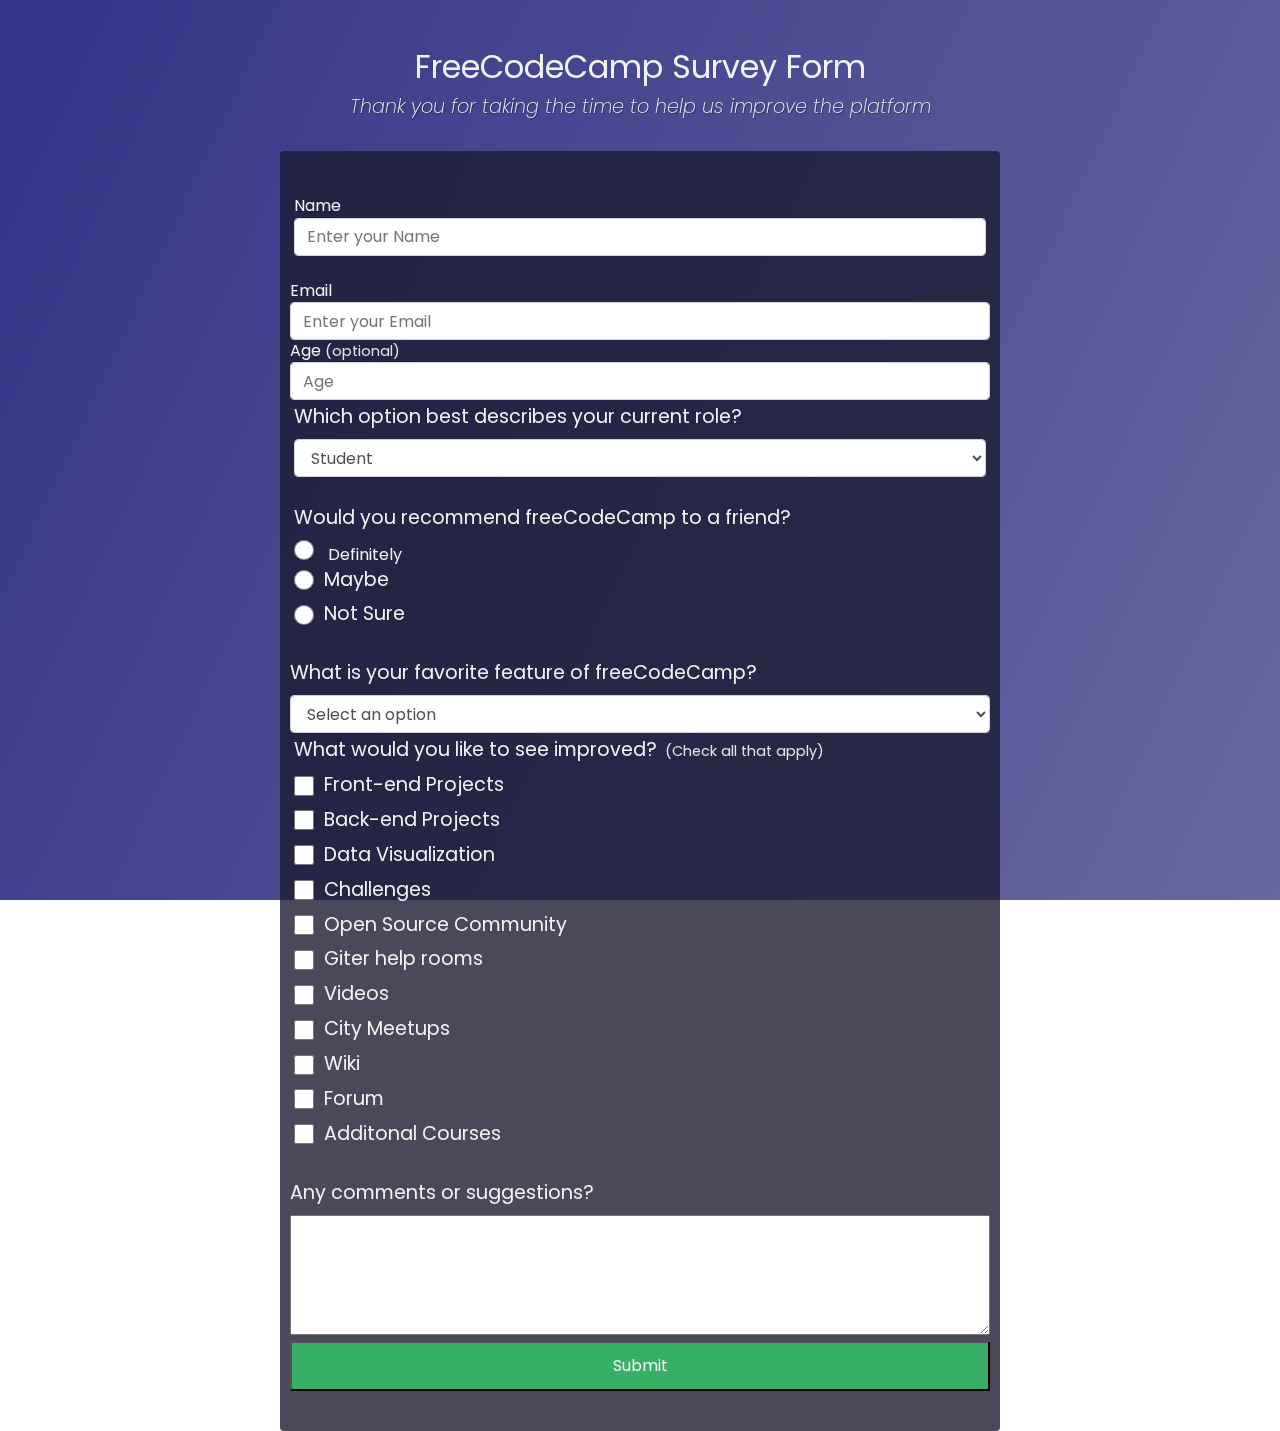
==== survey form.html @ d3d48c2e "survey" ====
<!DOCTYPE html>
<html lang="en">
<head>
    <meta charset="UTF-8">
    <meta name="viewport" content="width=device-width, initial-scale=1.0">
    <title>Document</title>
    <link rel="stylesheet"type="text/css"href="src/css/survey_form.css">
</head>
<body>
    <div class = "container">
        <header class = "header">
            <h1 id = "title" class="text-center">FreeCodeCamp Survey Form</h1>
            <p id = "description" class = "description text-center">Thank you for taking the time to help us improve the platform</p>
        </header>
        <form>
            <div class = "form-group">
                <lable>
                    Name
                </lable>
                <input type = "text", Placeholder = "Enter your Name", class = "form-control"/>

            </div>
            <div>
                <lable>
                    Email
                </lable>
                <input type = "text", Placeholder = "Enter your Email", class = "form-control"/>
    
            </div>
            <div>
                <lable>
                    Age<span class = "clue">(optional)</span>
                </lable>
                <input type = "text", Placeholder = "Age", class = "form-control"/>

            </div>
            <div class = "form-group">
                <p> Which option best describes your current role?</p>
                <select class = "form-control">
                    <option>Student</option>
                    <option>Full Time Job</option>
                    <option>Full Time Learner</option>
                    <option>Prefer not to say</option>
                    <option>Other</option>
                </select>
            </div>
            <div class = "form-group">
                <p>Would you recommend freeCodeCamp to a friend?</p>
                <lable>
                    <input type = "radio", class = "input-radio"/>
                    Definitely
                </lable>
                <label>
                    <input type = "radio", class = "input-radio"/>
                    Maybe
                </label>
                <label>
                    <input type = "radio", class = "input-radio"/>
                    Not Sure
                </label>
            </div>
            <div>
                <p>What is your favorite feature of freeCodeCamp?</p>
                <select class = "form-control">
                    <option>Select an option</option>
                    <option>Challenges</option>
                    <option>Projects</option>
                    <option>Community</option>
                    <option>Open Source</option>
                </select>
            </div>
            <div class = "form-group">
                <p>What would you like to see improved?<span class = "clue"> (Check all that apply)</span></p>
                <label>
                    <input type = "checkbox" class = "input-checkbox"/>
                    Front-end Projects
                </label>
                <label>
                    <input type = "checkbox", class = "input-checkbox"/>
                    Back-end Projects
                </label>
                <label>
                    <input type = "checkbox", class = "input-checkbox"/>
                   Data Visualization
                </label>
                <label>
                    <input type = "checkbox", class = "input-checkbox"/>
                    Challenges
                </label>
                <label>
                    <input type = "checkbox", class = "input-checkbox"/>
                    Open Source Community
                </label>
                <label>
                    <input type = "checkbox", class = "input-checkbox"/>
                    Giter help rooms
                </label>
                <label>
                    <input type = "checkbox", class = "input-checkbox"/>
                    Videos
                </label>
                <label>
                    <input type = "checkbox", class = "input-checkbox"/>
                    City Meetups
                </label>
                <label>
                    <input type = "checkbox", class = "input-checkbox"/>
                    Wiki
                </label>
                <label>
                    <input type = "checkbox", class = "input-checkbox"/>
                   Forum
                </label>
                <label>
                    <input type = "checkbox", class = "input-checkbox"/>
                    Additonal Courses
                </label>
            </div>
            <div>
                <p>Any comments or suggestions?</p>
                <textarea class = "input-textarea">
                </textarea>
            </div>
            <div>
                <button type = "submit", class = "submit-button">
                    Submit
                </button>
            </div>
        </form>
    </div>
    
</body>
</html>
---- src/css/survey_form.css ----
@import url('https://fonts.googleapis.com/css?family=Poppins:200i,400&display=swap');

:root {
    --color-white: #f3f3f3;
    --color-darkblue: #1b1b32;
    --color-darkblue-alpha: rgba(27, 27, 50, 0.8);
    --color-green: #37af65;
}
*,
*::before,
*::after {
  box-sizing: border-box;
}

.text-center {
    text-align: center;
}
h1 {
    font-weight: 400;
    line-height: 1.2;
}
p {
    font-size: 1.2rem;
}
h1, p {
    margin-top: 0;
    margin-bottom: 0.5rem;
}
label {
    display: flex;
    align-items: center;
    font-size: 1.2rem;
    margin-bottom: 0.5rem;
  }
input,
button,
select,
textarea {
  margin: 0;
  font-family: inherit;
  font-size: inherit;
  line-height: inherit;
}
.header {
  padding: 0 0.625rem;
  margin-bottom: 1.875rem;
}
.container {
  width: 100%;
  margin: 3rem auto 0 auto;
}
.description {
  font-style: italic;
  font-weight: 200;
  text-shadow: 1px 1px 1px rgba(0, 0, 0, 0.4);
}
  form {
    background: var(--color-darkblue-alpha);
    padding: 2.5rem 0.625rem;
    border-radius: 0.25rem;
  }
  .form-group {
    margin: 0 auto 1.25rem auto;
    padding: 0.25rem;
  }
  body {
    font-family: 'Poppins', sans-serif;
    font-size: 1rem;
    font-weight: 400;
    line-height: 1.4;
    color: var(--color-white);
    margin: 0;
  }
  .form-control {
    display: block;
    width: 100%;
    height: 2.375rem;
    padding: 0.375rem 0.75rem;
    color: #495057;
    background-color: #fff;
    background-clip: padding-box;
    border: 1px solid #ced4da;
    border-radius: 0.25rem;
    transition: border-color 0.15s ease-in-out, box-shadow 0.15s ease-in-out;
  } 
  .form-control:focus {
    border-color: #80bdff;
    outline: 0;
    box-shadow: 0 0 0 0.2rem rgba(0, 123, 255, 0.25);
  }
  .input-radio,
  .input-checkbox {
    display: inline-block;
    margin-right: 0.625rem;
    min-height: 1.25rem;
    min-width: 1.25rem;
  }
  .clue {
    margin-left: 0.25rem;
    font-size: 0.9rem;
    color: #e4e4e4;
  }
  .input-textarea {
    min-height: 120px;
    width: 100%;
    padding: 0.625rem;
    resize: vertical;
  }
  .submit-button {
    display: block;
    width: 100%;
    padding: 0.75rem;
    background: var(--color-green);
    color: inherit;
    border-radius: 2px;
    cursor: pointer;
  }
  body::before {
    content: '';
    position: fixed;
    top: 0;
    left: 0;
    height: 100%;
    width: 100%;
    z-index: -1;
    background: var(--color-darkblue);
    background-image: linear-gradient(
        115deg,
        rgba(58, 58, 158, 0.8),
        rgba(136, 136, 206, 0.7)
      ),
      url(https://cdn.freecodecamp.org/testable-projects-fcc/images/survey-form-background.jpeg);
    background-size: cover;
    background-repeat: no-repeat;
    background-position: center;
  }
  @media (min-width: 576px) {
    .container {
      max-width: 540px;
    }
  }
  @media (min-width: 768px) {
    .container {
      max-width: 720px;
    }
  }
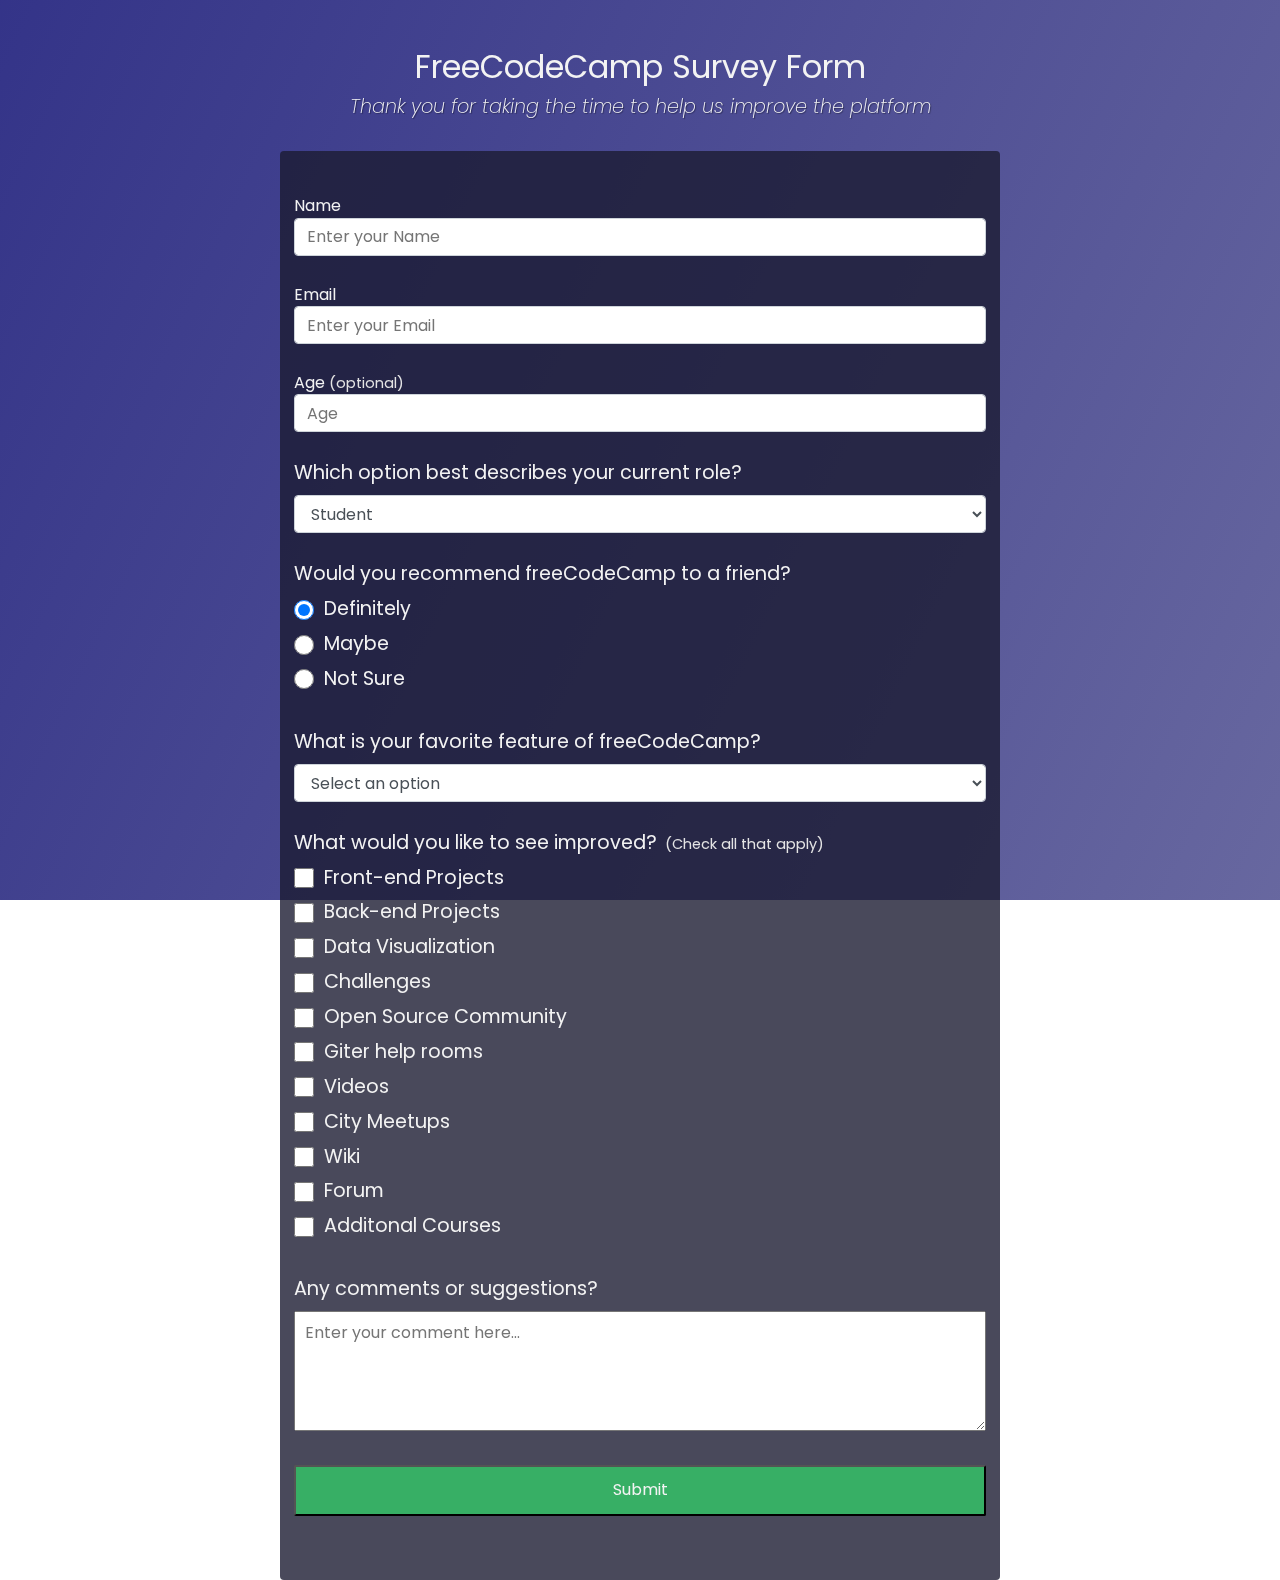
==== commit 9d1fac78: "modify false" ====
--- a/survey form.html
+++ b/survey form.html
@@ -17,21 +17,21 @@
                 <lable>
                     Name
                 </lable>
-                <input type = "text", Placeholder = "Enter your Name", class = "form-control"/>
+                <input type = "text" Placeholder ="Enter your Name" class = "form-control"/>
 
             </div>
-            <div>
+            <div class = "form-group">
                 <lable>
                     Email
                 </lable>
-                <input type = "text", Placeholder = "Enter your Email", class = "form-control"/>
+                <input type = "text" Placeholder ="Enter your Email" class = "form-control"/>
     
             </div>
-            <div>
+            <div class = "form-group">
                 <lable>
                     Age<span class = "clue">(optional)</span>
                 </lable>
-                <input type = "text", Placeholder = "Age", class = "form-control"/>
+                <input type = "text" Placeholder ="Age" class = "form-control"/>
 
             </div>
             <div class = "form-group">
@@ -46,20 +46,20 @@
             </div>
             <div class = "form-group">
                 <p>Would you recommend freeCodeCamp to a friend?</p>
-                <lable>
-                    <input type = "radio", class = "input-radio"/>
+                <label>
+                    <input type = "radio" class = "input-radio" value = "definitely" name = "user_recoomend" checked />
                     Definitely
-                </lable>
+                </label>
                 <label>
-                    <input type = "radio", class = "input-radio"/>
+                    <input type = "radio" class = "input-radio" value = "maybe" name = "user_recoomend" />
                     Maybe
                 </label>
                 <label>
-                    <input type = "radio", class = "input-radio"/>
+                    <input type = "radio" class = "input-radio" value = "not sure" name = "user_recoomend" />
                     Not Sure
                 </label>
             </div>
-            <div>
+            <div class = "form-group">
                 <p>What is your favorite feature of freeCodeCamp?</p>
                 <select class = "form-control">
                     <option>Select an option</option>
@@ -76,53 +76,54 @@
                     Front-end Projects
                 </label>
                 <label>
-                    <input type = "checkbox", class = "input-checkbox"/>
+                    <input type = "checkbox" class = "input-checkbox"/>
                     Back-end Projects
                 </label>
                 <label>
-                    <input type = "checkbox", class = "input-checkbox"/>
+                    <input type = "checkbox" class = "input-checkbox"/>
                    Data Visualization
                 </label>
                 <label>
-                    <input type = "checkbox", class = "input-checkbox"/>
+                    <input type = "checkbox" class = "input-checkbox"/>
                     Challenges
                 </label>
                 <label>
-                    <input type = "checkbox", class = "input-checkbox"/>
+                    <input type = "checkbox" class = "input-checkbox"/>
                     Open Source Community
                 </label>
                 <label>
-                    <input type = "checkbox", class = "input-checkbox"/>
+                    <input type = "checkbox" class = "input-checkbox"/>
                     Giter help rooms
                 </label>
                 <label>
-                    <input type = "checkbox", class = "input-checkbox"/>
+                    <input type = "checkbox" class = "input-checkbox"/>
                     Videos
                 </label>
                 <label>
-                    <input type = "checkbox", class = "input-checkbox"/>
+                    <input type = "checkbox" class = "input-checkbox"/>
                     City Meetups
                 </label>
                 <label>
-                    <input type = "checkbox", class = "input-checkbox"/>
+                    <input type = "checkbox" class = "input-checkbox"/>
                     Wiki
                 </label>
                 <label>
-                    <input type = "checkbox", class = "input-checkbox"/>
+                    <input type = "checkbox" class = "input-checkbox"/>
                    Forum
                 </label>
                 <label>
-                    <input type = "checkbox", class = "input-checkbox"/>
+                    <input type = "checkbox" class = "input-checkbox"/>
                     Additonal Courses
                 </label>
             </div>
-            <div>
+            <div class = "form-group">
                 <p>Any comments or suggestions?</p>
-                <textarea class = "input-textarea">
-                </textarea>
+                <textarea class = "input-textarea"
+                placeholder="Enter your comment here..."
+                ></textarea>
             </div>
-            <div>
-                <button type = "submit", class = "submit-button">
+            <div class = "form-group">
+                <button type = "submit" class = "submit-button">
                     Submit
                 </button>
             </div>
